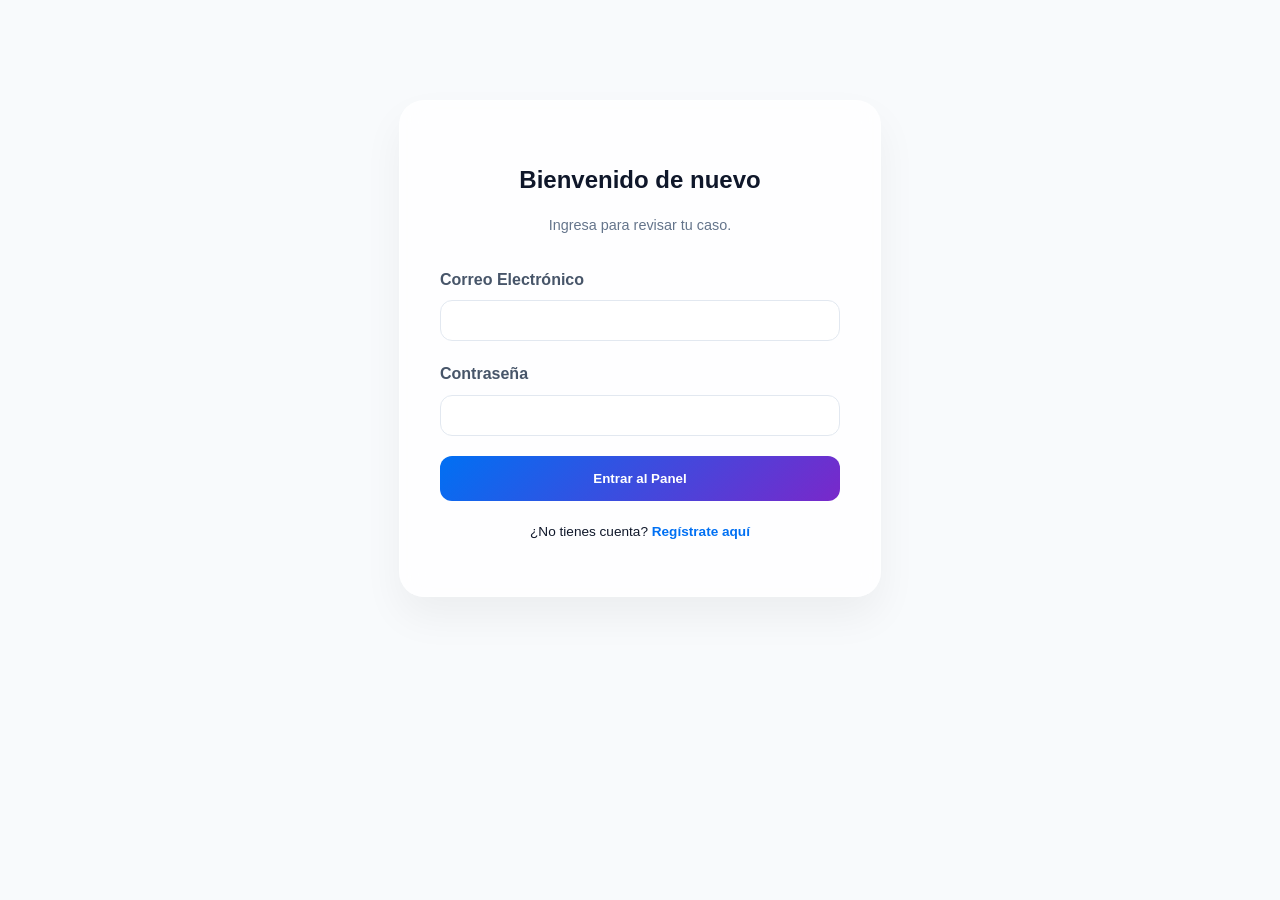
==== tele_odontologia/login.html @ 36167035 "Add files via upload" ====
<!DOCTYPE html>
<html lang="es">
<head>
    <meta charset="UTF-8">
    <title>Iniciar Sesión | DentalApp Pro</title>
    <link rel="stylesheet" href="tele-style.css">
    <style>
        .login-card { max-width: 400px; margin: 80px auto; padding: 40px; }
        .form-group { margin-bottom: 20px; text-align: left; }
        label { display: block; font-weight: 600; margin-bottom: 8px; color: #475569; }
        input { width: 100%; padding: 12px; border-radius: 12px; border: 1px solid #e2e8f0; box-sizing: border-box; }
    </style>
</head>
<body>
    <div class="container" style="text-align: center;">
        <div class="glass-card login-card">
            <h2 style="margin-bottom: 10px;">Bienvenido de nuevo</h2>
            <p style="color: #64748b; font-size: 0.9rem; margin-bottom: 30px;">Ingresa para revisar tu caso.</p>

            <form onsubmit="iniciarSesion(event)">
                <div class="form-group">
                    <label>Correo Electrónico</label>
                    <input type="email" id="login-email" required>
                </div>
                <div class="form-group">
                    <label>Contraseña</label>
                    <input type="password" id="login-pass" required>
                </div>
                <button type="submit" class="btn-tele" style="width: 100%;">Entrar al Panel</button>
            </form>
            <p style="margin-top: 20px; font-size: 0.85rem;">¿No tienes cuenta? <a href="registro.html" style="color: #0070f3; font-weight: bold; text-decoration: none;">Regístrate aquí</a></p>
        </div>
    </div>
    <script>
        function iniciarSesion(e) {
            e.preventDefault();
            // Aquí iría la validación real. Por ahora, redirigimos al dashboard.
            window.location.href = "dashboard.html";
        }
    </script>
</body>
</html>
---- tele_odontologia/tele-style.css ----
:root {
    --primary: linear-gradient(135deg, #0070f3 0%, #7928ca 100%);
    --bg-light: #f8fafc;
    --text-dark: #0f172a;
    --glass: rgba(255, 255, 255, 0.8);
}

body {
    font-family: 'Inter', sans-serif;
    background-color: var(--bg-light);
    color: var(--text-dark);
    margin: 0;
    line-height: 1.6;
}

.container {
    max-width: 1100px;
    margin: 0 auto;
    padding: 20px;
}

/* Efecto Cristal */
.glass-card {
    background: var(--glass);
    backdrop-filter: blur(15px);
    border: 1px solid rgba(255, 255, 255, 0.3);
    border-radius: 25px;
    padding: 40px;
    box-shadow: 0 20px 40px rgba(0,0,0,0.05);
}

.btn-tele {
    background: var(--primary);
    color: white;
    padding: 15px 30px;
    border: none;
    border-radius: 12px;
    font-weight: bold;
    cursor: pointer;
    text-decoration: none;
    display: inline-block;
    transition: 0.3s;
}

.btn-tele:hover {
    transform: translateY(-3px);
    box-shadow: 0 10px 20px rgba(121, 40, 202, 0.2);
}
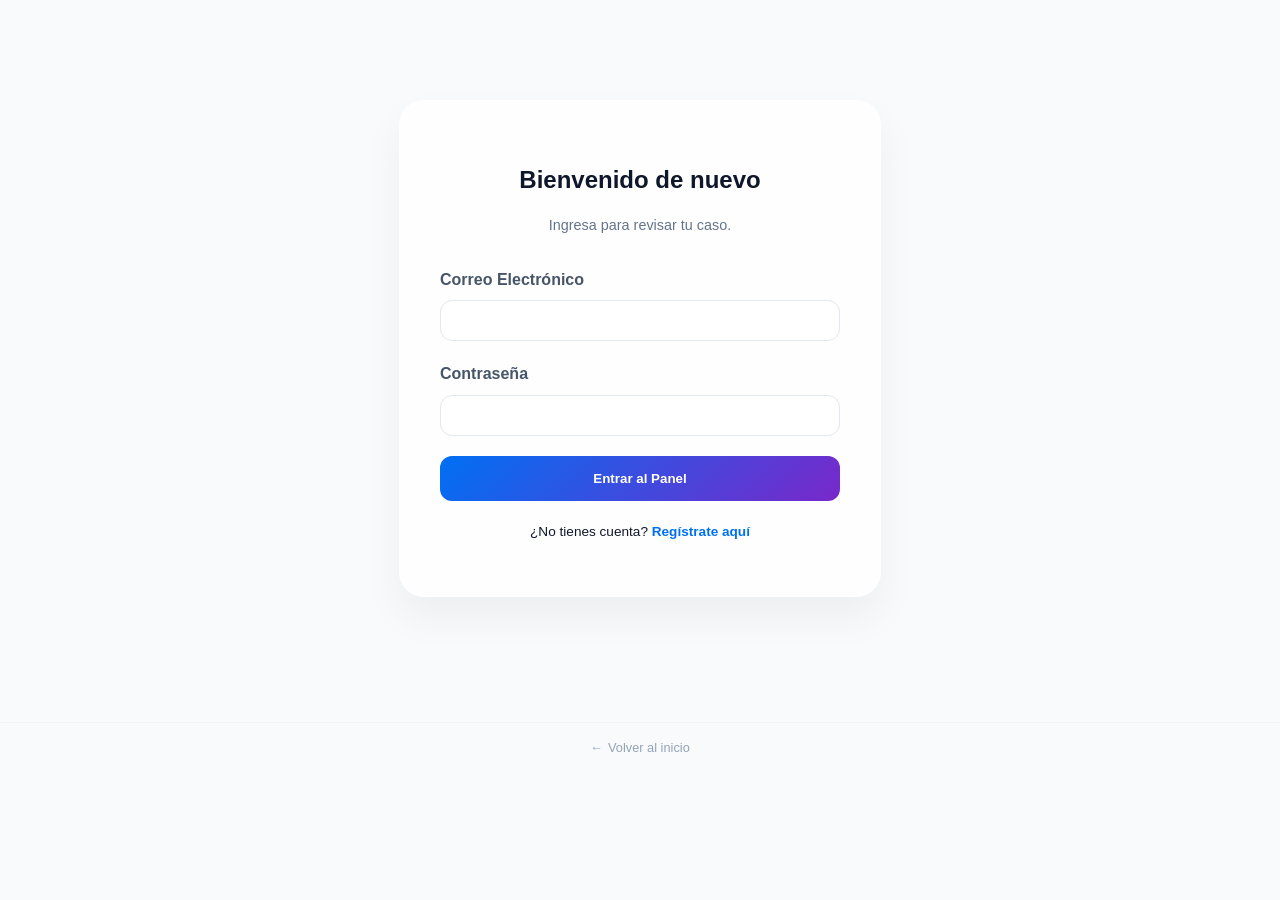
==== commit 1049538c: "Add files via upload" ====
--- a/tele_odontologia/login.html
+++ b/tele_odontologia/login.html
@@ -31,6 +31,11 @@
             <p style="margin-top: 20px; font-size: 0.85rem;">¿No tienes cuenta? <a href="registro.html" style="color: #0070f3; font-weight: bold; text-decoration: none;">Regístrate aquí</a></p>
         </div>
     </div>
+    <div style="margin-top: 25px; border-top: 1px solid #f1f5f9; padding-top: 15px;">
+    <a href="index.html" style="color: #94a3b8; text-decoration: none; font-size: 0.8rem; display: flex; align-items: center; justify-content: center; gap: 5px;">
+        <span>←</span> Volver al inicio
+    </a>
+</div>
     <script>
         function iniciarSesion(e) {
             e.preventDefault();
